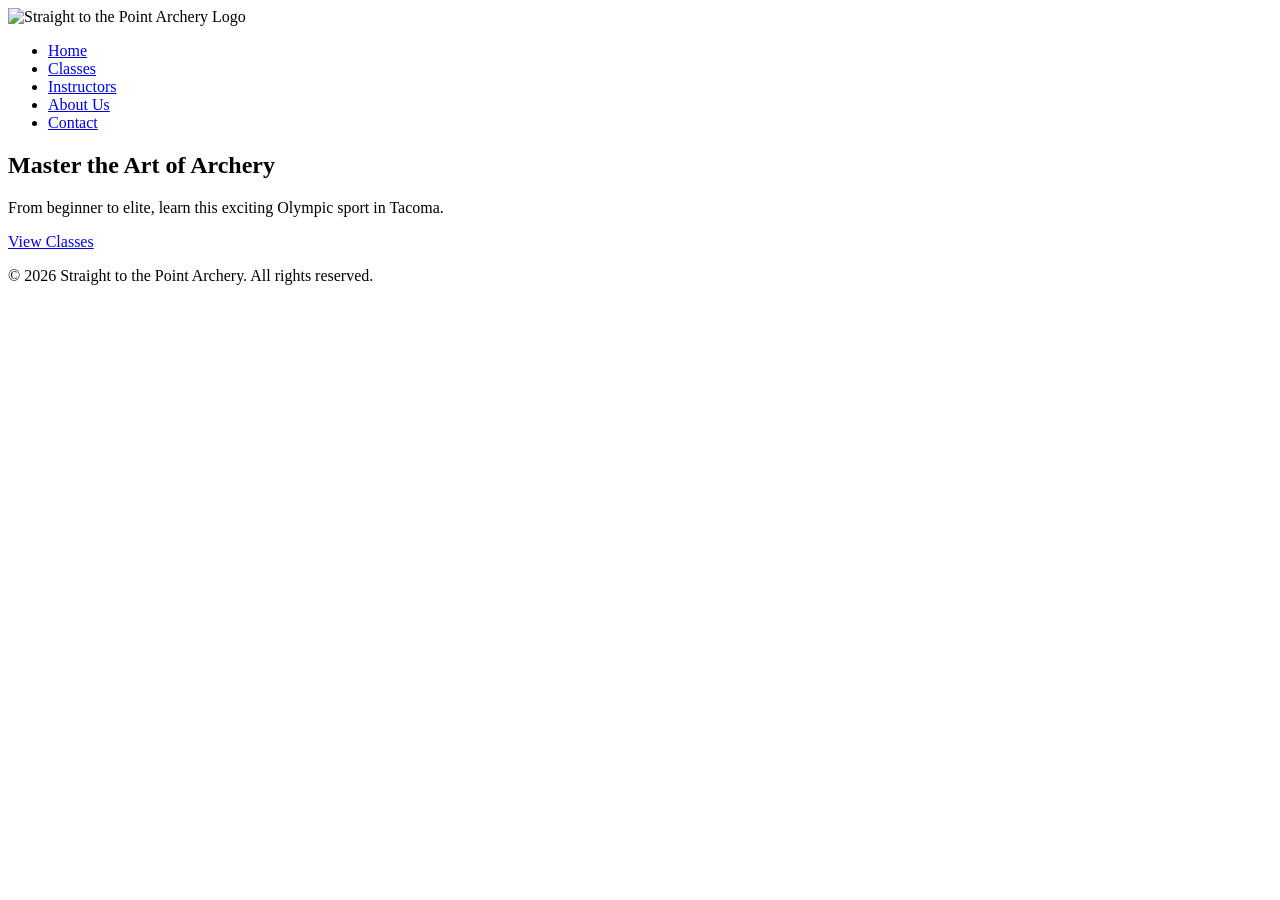
==== index.html @ f56bb9c5 "Initial commit - setup project structure and content" ====
<!DOCTYPE html>
<html lang="en">
<head>
    <meta charset="UTF-8">
    <meta name="viewport" content="width=device-width, initial-scale=1.0">
    <title>Straight to the Point Archery | Home</title>
    <link rel="stylesheet" href="css/styles.css">
</head>
<body>

    <header>
        <img src="images/logo.png" alt="Straight to the Point Archery Logo">
        <nav>
            <ul>
                <li><a href="index.html">Home</a></li>
                <li><a href="classes.html">Classes</a></li>
                <li><a href="instructors.html">Instructors</a></li>
                <li><a href="about.html">About Us</a></li>
                <li><a href="contact.html">Contact</a></li>
            </ul>
        </nav>
    </header>

    <main>
        <section class="hero">
            <h1>Master the Art of Archery</h1>
            <p>From beginner to elite, learn this exciting Olympic sport in Tacoma.</p>
            <a href="classes.html" class="cta-button">View Classes</a>
        </section>
    </main>

    <footer>
        <p>&copy; 2026 Straight to the Point Archery. All rights reserved.</p>
    </footer>

</body>
</html>
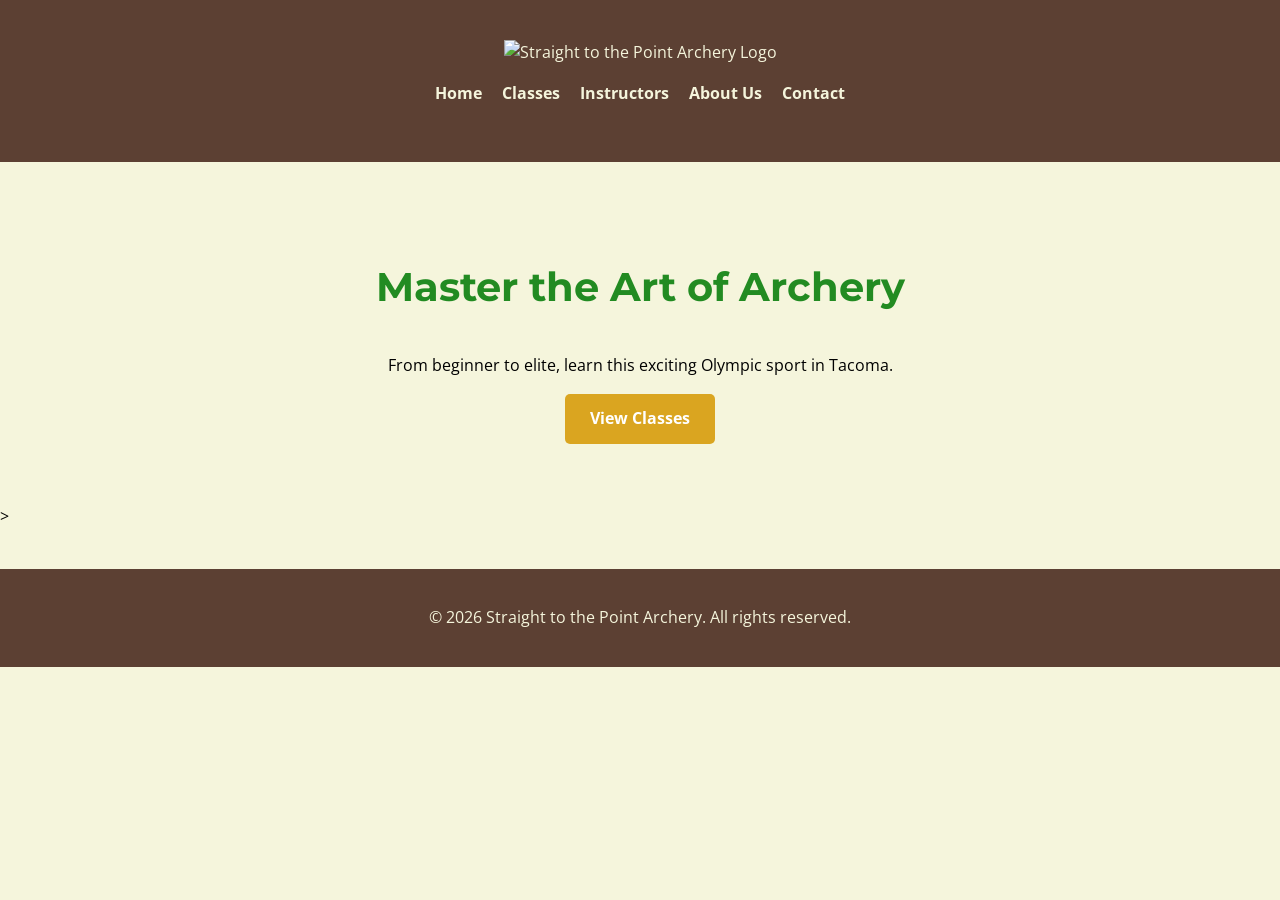
==== commit b7c37879: "Applied Taylor's Style Guide and Google Fonts" ====
--- a/index.html
+++ b/index.html
@@ -4,6 +4,9 @@
     <meta charset="UTF-8">
     <meta name="viewport" content="width=device-width, initial-scale=1.0">
     <title>Straight to the Point Archery | Home</title>
+    <link rel="stylesheet" href="css/styles.css">
+    <link href="https://fonts.googleapis.com/css?family=Montserrat:400,700&display=swap" rel="stylesheet">
+    <link href="https://fonts.googleapis.com/css?family=Open+Sans:400,700&display=swap" rel="stylesheet">
     <link rel="stylesheet" href="css/styles.css">
 </head>
 <body>
@@ -21,13 +24,13 @@
         </nav>
     </header>
 
-    <main>
-        <section class="hero">
-            <h1>Master the Art of Archery</h1>
-            <p>From beginner to elite, learn this exciting Olympic sport in Tacoma.</p>
-            <a href="classes.html" class="cta-button">View Classes</a>
-        </section>
-    </main>
+    <main class="container">
+    <section class="section">
+        <h1>Master the Art of Archery</h1>
+        <p>From beginner to elite, learn this exciting Olympic sport in Tacoma.</p>
+        <a href="classes.html" class="cta-button">View Classes</a>
+    </section>
+</main>>
 
     <footer>
         <p>&copy; 2026 Straight to the Point Archery. All rights reserved.</p>
--- a/css/styles.css
+++ b/css/styles.css
@@ -0,0 +1,95 @@
+/* 1. Define Variables - Taylor's Palette */
+:root {
+    --forest-green: #228B22;
+    --deep-brown: #5C4033;
+    --gold-accent: #DAA520;
+    --cream-white: #F5F5DC;
+}
+
+/* 2. Typography & Base Styles */
+body {
+    font-family: 'Open Sans', sans-serif; /* Base font */
+    background-color: var(--cream-white);
+    color: #000;
+    margin: 0;
+    padding: 0;
+    line-height: 1.6;
+}
+
+h1, h2, h3, h4, h5, h6 {
+    font-family: 'Montserrat', sans-serif; /* Heading font */
+    font-weight: bold;
+    color: var(--forest-green);
+}
+
+h1 { font-size: 2.5em; }
+h2 { font-size: 2em; }
+
+/* 3. Header & Footer (Using Deep Brown) */
+header {
+    background-color: var(--deep-brown);
+    color: var(--cream-white);
+    padding: 40px 0;
+    text-align: center;
+}
+
+footer {
+    background-color: var(--deep-brown);
+    color: var(--cream-white);
+    text-align: center;
+    padding: 20px;
+    margin-top: 40px;
+}
+
+/* 4. Navigation Bar */
+nav ul {
+    list-style: none;
+    display: flex;
+    justify-content: center;
+    gap: 20px;
+    padding: 0;
+    margin-top: 15px;
+}
+
+nav a {
+    color: var(--cream-white);
+    text-decoration: none;
+    font-weight: bold;
+}
+
+nav a:hover {
+    color: var(--gold-accent);
+}
+
+/* 5. Design Elements */
+.container {
+    width: 90%;
+    max-width: 1000px;
+    margin: 0 auto;
+}
+
+.section {
+    padding: 60px 0;
+    text-align: center;
+}
+
+/* 6. Gold Button Style */
+.cta-button {
+    background-color: var(--gold-accent);
+    color: #fff;
+    padding: 12px 25px;
+    border: none;
+    border-radius: 5px;
+    text-decoration: none;
+    font-weight: bold;
+    display: inline-block;
+}
+
+/* 7. Instructor Photo Crop (Para sa Instructors Page) */
+.instructor-photo {
+    width: 200px;
+    height: 200px;
+    border-radius: 50%;
+    object-fit: cover;
+    margin-bottom: 10px;
+}
--- a/css/styles.css
+++ b/css/styles.css
@@ -0,0 +1,95 @@
+/* 1. Define Variables - Taylor's Palette */
+:root {
+    --forest-green: #228B22;
+    --deep-brown: #5C4033;
+    --gold-accent: #DAA520;
+    --cream-white: #F5F5DC;
+}
+
+/* 2. Typography & Base Styles */
+body {
+    font-family: 'Open Sans', sans-serif; /* Base font */
+    background-color: var(--cream-white);
+    color: #000;
+    margin: 0;
+    padding: 0;
+    line-height: 1.6;
+}
+
+h1, h2, h3, h4, h5, h6 {
+    font-family: 'Montserrat', sans-serif; /* Heading font */
+    font-weight: bold;
+    color: var(--forest-green);
+}
+
+h1 { font-size: 2.5em; }
+h2 { font-size: 2em; }
+
+/* 3. Header & Footer (Using Deep Brown) */
+header {
+    background-color: var(--deep-brown);
+    color: var(--cream-white);
+    padding: 40px 0;
+    text-align: center;
+}
+
+footer {
+    background-color: var(--deep-brown);
+    color: var(--cream-white);
+    text-align: center;
+    padding: 20px;
+    margin-top: 40px;
+}
+
+/* 4. Navigation Bar */
+nav ul {
+    list-style: none;
+    display: flex;
+    justify-content: center;
+    gap: 20px;
+    padding: 0;
+    margin-top: 15px;
+}
+
+nav a {
+    color: var(--cream-white);
+    text-decoration: none;
+    font-weight: bold;
+}
+
+nav a:hover {
+    color: var(--gold-accent);
+}
+
+/* 5. Design Elements */
+.container {
+    width: 90%;
+    max-width: 1000px;
+    margin: 0 auto;
+}
+
+.section {
+    padding: 60px 0;
+    text-align: center;
+}
+
+/* 6. Gold Button Style */
+.cta-button {
+    background-color: var(--gold-accent);
+    color: #fff;
+    padding: 12px 25px;
+    border: none;
+    border-radius: 5px;
+    text-decoration: none;
+    font-weight: bold;
+    display: inline-block;
+}
+
+/* 7. Instructor Photo Crop (Para sa Instructors Page) */
+.instructor-photo {
+    width: 200px;
+    height: 200px;
+    border-radius: 50%;
+    object-fit: cover;
+    margin-bottom: 10px;
+}
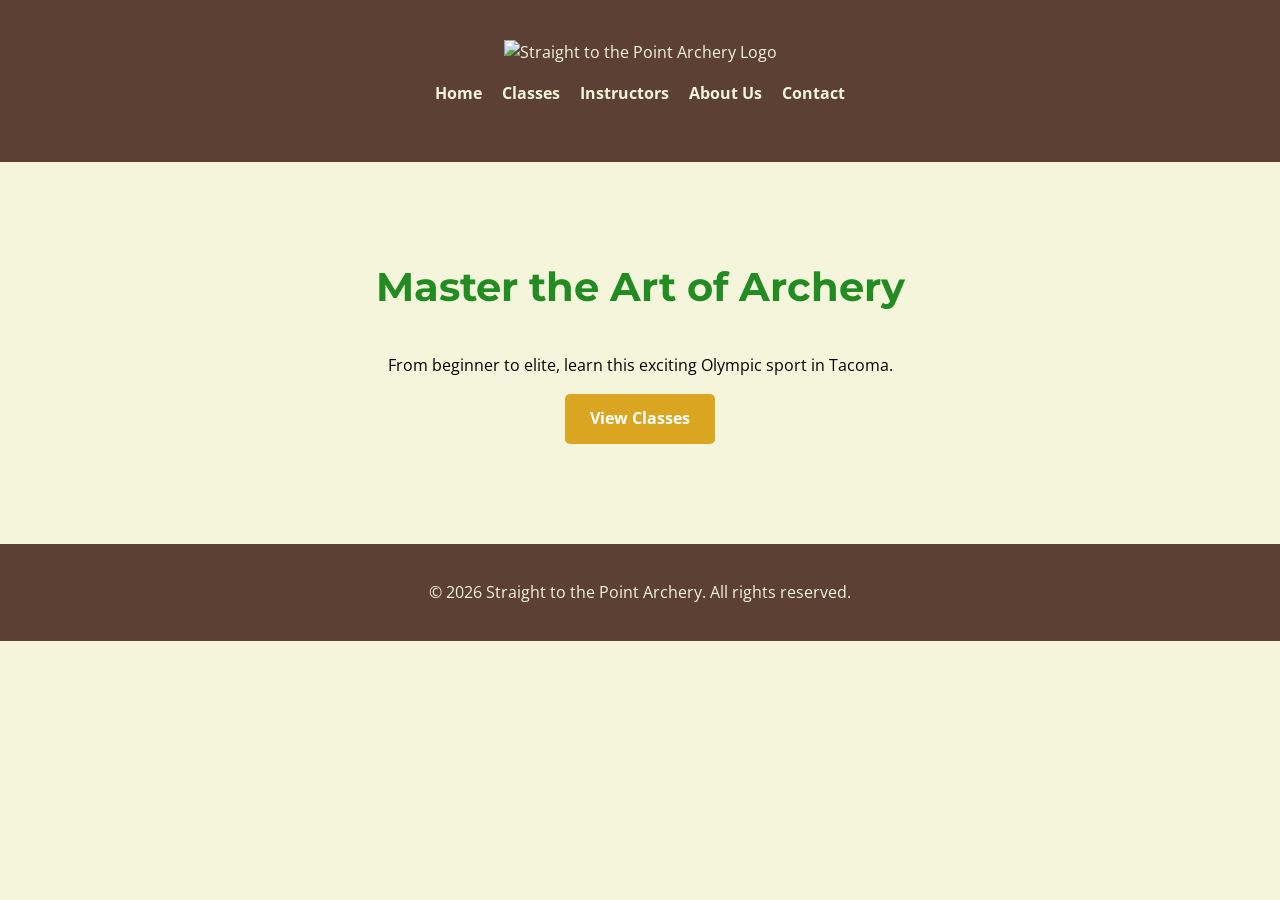
==== commit 18ded1e7: "Finished Module 3 Part 1 styling for all pages" ====
--- a/index.html
+++ b/index.html
@@ -4,7 +4,6 @@
     <meta charset="UTF-8">
     <meta name="viewport" content="width=device-width, initial-scale=1.0">
     <title>Straight to the Point Archery | Home</title>
-    <link rel="stylesheet" href="css/styles.css">
     <link href="https://fonts.googleapis.com/css?family=Montserrat:400,700&display=swap" rel="stylesheet">
     <link href="https://fonts.googleapis.com/css?family=Open+Sans:400,700&display=swap" rel="stylesheet">
     <link rel="stylesheet" href="css/styles.css">
@@ -25,12 +24,12 @@
     </header>
 
     <main class="container">
-    <section class="section">
-        <h1>Master the Art of Archery</h1>
-        <p>From beginner to elite, learn this exciting Olympic sport in Tacoma.</p>
-        <a href="classes.html" class="cta-button">View Classes</a>
-    </section>
-</main>>
+        <section class="section">
+            <h1>Master the Art of Archery</h1>
+            <p>From beginner to elite, learn this exciting Olympic sport in Tacoma.</p>
+            <a href="classes.html" class="cta-button">View Classes</a>
+        </section>
+    </main>
 
     <footer>
         <p>&copy; 2026 Straight to the Point Archery. All rights reserved.</p>
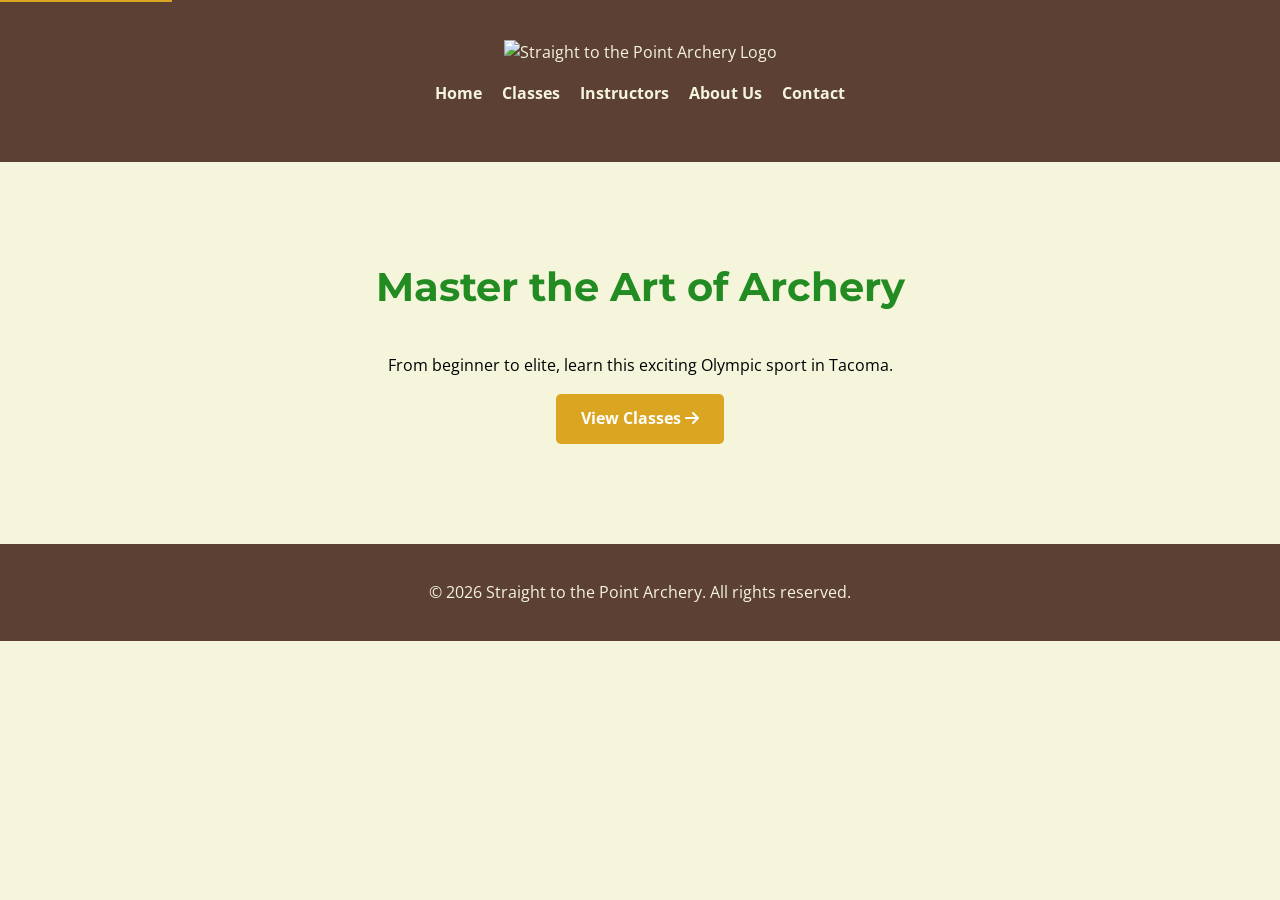
==== commit 0f736ffc: "Applied skip links, Font Awesome icons, and hover effects" ====
--- a/index.html
+++ b/index.html
@@ -6,9 +6,11 @@
     <title>Straight to the Point Archery | Home</title>
     <link href="https://fonts.googleapis.com/css?family=Montserrat:400,700&display=swap" rel="stylesheet">
     <link href="https://fonts.googleapis.com/css?family=Open+Sans:400,700&display=swap" rel="stylesheet">
+    <link rel="stylesheet" href="https://cdnjs.cloudflare.com/ajax/libs/font-awesome/6.0.0/css/all.min.css">
     <link rel="stylesheet" href="css/styles.css">
 </head>
 <body>
+    <a href="#main-content" class="skip-link">Skip to main content</a>
 
     <header>
         <img src="images/logo.png" alt="Straight to the Point Archery Logo">
@@ -23,17 +25,16 @@
         </nav>
     </header>
 
-    <main class="container">
+    <main id="main-content" class="container">
         <section class="section">
             <h1>Master the Art of Archery</h1>
             <p>From beginner to elite, learn this exciting Olympic sport in Tacoma.</p>
-            <a href="classes.html" class="cta-button">View Classes</a>
+            <a href="classes.html" class="cta-button">View Classes <i class="fas fa-arrow-right"></i></a>
         </section>
     </main>
 
     <footer>
         <p>&copy; 2026 Straight to the Point Archery. All rights reserved.</p>
     </footer>
-
 </body>
 </html>
--- a/css/styles.css
+++ b/css/styles.css
@@ -92,4 +92,73 @@
     border-radius: 50%;
     object-fit: cover;
     margin-bottom: 10px;
+}
+
+/* --- PART 2: FLEXBOX & GRID --- */
+
+/* Navigation Fix para sa Mobile */
+@media (max-width: 768px) {
+    nav ul {
+        flex-direction: column; /* Mag-linya pabalagbag sa cellphone */
+        gap: 10px;
+    }
+}
+
+/* Grid Layout para sa Content */
+.main-content {
+    display: grid;
+    grid-template-columns: repeat(3, 1fr); /* 3 columns sa desktop */
+    grid-gap: 20px;
+}
+
+@media (max-width: 768px) {
+    .main-content {
+        grid-template-columns: 1fr; /* 1 column nalang sa cellphone */
+    }
+}
+
+/* --- PART 4: HOVER & INTERACTIVITY --- */
+
+/* Smooth Transition para sa tanang buttons ug links */
+a, .cta-button, button {
+    transition: all 0.3s ease;
+}
+
+/* Hover Effect sa Gold Button */
+.cta-button:hover {
+    background-color: #b8860b; /* Darker Gold */
+    transform: scale(1.05); /* Mo-dako og gamay */
+    box-shadow: 0 4px 8px rgba(0,0,0,0.2);
+}
+
+/* Hover Effect sa Navigation Links */
+nav ul li a:hover {
+    color: var(--gold-accent);
+    text-decoration: underline;
+}
+
+/* Image Hover Animation */
+.instructor-photo:hover {
+    transform: scale(1.1); /* Mo-zoom ang nawong sa instructor */
+    border: 3px solid var(--gold-accent);
+}
+
+/* Accessibility: Focus State */
+a:focus, button:focus {
+    outline: 3px solid var(--forest-green);
+    outline-offset: 2px;
+}
+
+.skip-link {
+    position: absolute;
+    top: -40px;
+    left: 0;
+    background: var(--gold-accent);
+    color: white;
+    padding: 8px;
+    z-index: 100;
+}
+
+.skip-link:focus {
+    top: 0; /* Mogawas ra siya kung i-tab sa keyboard */
 }
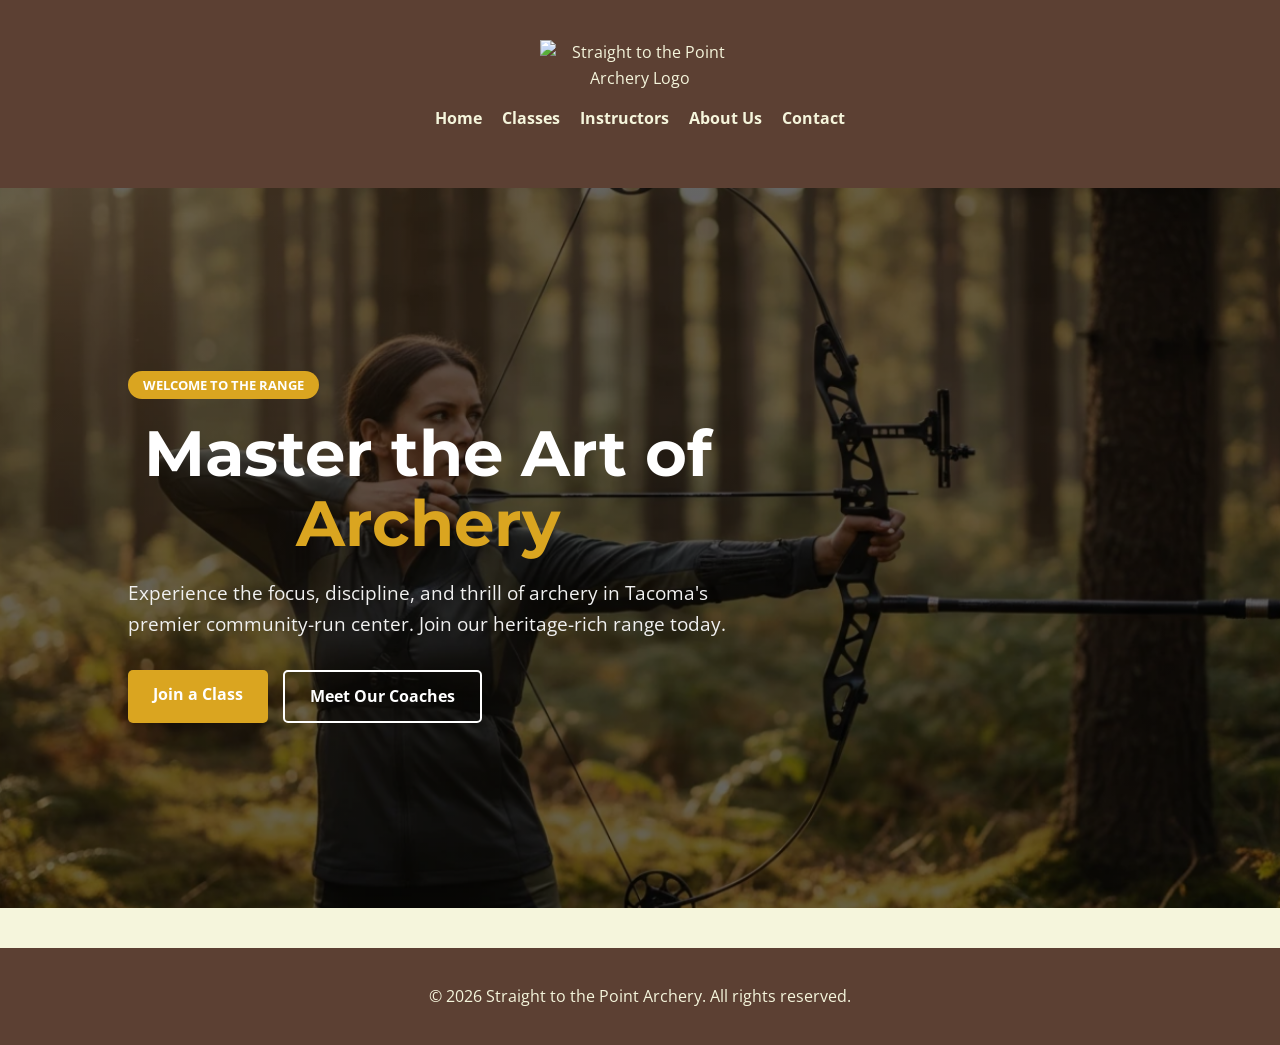
==== commit 0818d6db: "Updated" ====
--- a/index.html
+++ b/index.html
@@ -11,7 +11,6 @@
 </head>
 <body>
     <a href="#main-content" class="skip-link">Skip to main content</a>
-
     <header>
         <img src="images/logo.png" alt="Straight to the Point Archery Logo">
         <nav>
@@ -24,15 +23,20 @@
             </ul>
         </nav>
     </header>
-
-    <main id="main-content" class="container">
-        <section class="section">
-            <h1>Master the Art of Archery</h1>
-            <p>From beginner to elite, learn this exciting Olympic sport in Tacoma.</p>
-            <a href="classes.html" class="cta-button">View Classes <i class="fas fa-arrow-right"></i></a>
-        </section>
-    </main>
-
+    <main id="main-content">
+    <section class="hero">
+        <div class="hero-content">
+            <span class="badge">Welcome to the Range</span>
+            <h1>Master the Art of <br><span class="highlight">Archery</span></h1>
+            <p>Experience the focus, discipline, and thrill of archery in Tacoma's premier community-run center. Join our heritage-rich range today.</p>
+            
+            <div class="hero-buttons">
+                <a href="classes.html" class="cta-button">Join a Class</a>
+                <a href="instructors.html" class="secondary-button">Meet Our Coaches</a>
+            </div>
+        </div>
+    </section>
+</main>
     <footer>
         <p>&copy; 2026 Straight to the Point Archery. All rights reserved.</p>
     </footer>
--- a/css/styles.css
+++ b/css/styles.css
@@ -8,29 +8,36 @@
 
 /* 2. Typography & Base Styles */
 body {
-    font-family: 'Open Sans', sans-serif; /* Base font */
+    font-family: 'Open Sans', sans-serif;
     background-color: var(--cream-white);
-    color: #000;
+    color: #333;
     margin: 0;
     padding: 0;
     line-height: 1.6;
 }
 
 h1, h2, h3, h4, h5, h6 {
-    font-family: 'Montserrat', sans-serif; /* Heading font */
+    font-family: 'Montserrat', sans-serif;
     font-weight: bold;
     color: var(--forest-green);
 }
 
-h1 { font-size: 2.5em; }
+h1 { font-size: 2.5em; text-align: center; }
 h2 { font-size: 2em; }
 
-/* 3. Header & Footer (Using Deep Brown) */
+/* 3. Header & Footer */
 header {
     background-color: var(--deep-brown);
     color: var(--cream-white);
     padding: 40px 0;
     text-align: center;
+}
+
+header img {
+    max-width: 200px;
+    height: auto;
+    display: block;
+    margin: 0 auto 15px;
 }
 
 footer {
@@ -57,20 +64,15 @@
     font-weight: bold;
 }
 
-nav a:hover {
-    color: var(--gold-accent);
-}
-
 /* 5. Design Elements */
 .container {
     width: 90%;
-    max-width: 1000px;
+    max-width: 1100px;
     margin: 0 auto;
 }
 
 .section {
     padding: 60px 0;
-    text-align: center;
 }
 
 /* 6. Gold Button Style */
@@ -85,65 +87,84 @@
     display: inline-block;
 }
 
-/* 7. Instructor Photo Crop (Para sa Instructors Page) */
+/* --- NEW: INSTRUCTORS CARD LAYOUT --- */
+
+.instructors-container {
+    display: grid;
+    grid-template-columns: repeat(3, 1fr); /* 3 columns sa desktop */
+    grid-gap: 30px;
+    padding: 20px 0;
+}
+
+.instructor-card {
+    background: white;
+    padding: 30px;
+    border-radius: 15px;
+    box-shadow: 0 4px 15px rgba(0,0,0,0.1);
+    text-align: center;
+    transition: transform 0.3s ease, box-shadow 0.3s ease;
+    border-bottom: 5px solid var(--gold-accent);
+}
+
+.instructor-card:hover {
+    transform: translateY(-10px);
+    box-shadow: 0 8px 25px rgba(0,0,0,0.2);
+}
+
 .instructor-photo {
-    width: 200px;
-    height: 200px;
+    width: 180px;
+    height: 180px;
     border-radius: 50%;
-    object-fit: cover;
+    border: 5px solid var(--gold-accent);
+    margin-bottom: 20px;
+    object-fit: cover; /* Para dili mapiat */
+    display: inline-block;
+}
+
+.instructor-title {
+    color: var(--gold-accent);
+    font-weight: bold;
+    font-size: 0.9em;
+    text-transform: uppercase;
     margin-bottom: 10px;
-}
-
-/* --- PART 2: FLEXBOX & GRID --- */
-
-/* Navigation Fix para sa Mobile */
+    display: block;
+}
+
+/* --- PART 2: RESPONSIVENESS --- */
+
+@media (max-width: 992px) {
+    .instructors-container {
+        grid-template-columns: repeat(2, 1fr); /* 2 columns sa tablet */
+    }
+}
+
 @media (max-width: 768px) {
     nav ul {
-        flex-direction: column; /* Mag-linya pabalagbag sa cellphone */
+        flex-direction: column;
         gap: 10px;
     }
-}
-
-/* Grid Layout para sa Content */
-.main-content {
-    display: grid;
-    grid-template-columns: repeat(3, 1fr); /* 3 columns sa desktop */
-    grid-gap: 20px;
-}
-
-@media (max-width: 768px) {
-    .main-content {
-        grid-template-columns: 1fr; /* 1 column nalang sa cellphone */
+    .instructors-container {
+        grid-template-columns: 1fr; /* 1 column sa mobile */
     }
 }
 
 /* --- PART 4: HOVER & INTERACTIVITY --- */
 
-/* Smooth Transition para sa tanang buttons ug links */
 a, .cta-button, button {
     transition: all 0.3s ease;
 }
 
-/* Hover Effect sa Gold Button */
 .cta-button:hover {
-    background-color: #b8860b; /* Darker Gold */
-    transform: scale(1.05); /* Mo-dako og gamay */
-    box-shadow: 0 4px 8px rgba(0,0,0,0.2);
-}
-
-/* Hover Effect sa Navigation Links */
+    background-color: #b8860b;
+    transform: scale(1.05);
+}
+
 nav ul li a:hover {
     color: var(--gold-accent);
     text-decoration: underline;
 }
 
-/* Image Hover Animation */
-.instructor-photo:hover {
-    transform: scale(1.1); /* Mo-zoom ang nawong sa instructor */
-    border: 3px solid var(--gold-accent);
-}
-
-/* Accessibility: Focus State */
+/* Accessibility */
 a:focus, button:focus {
     outline: 3px solid var(--forest-green);
     outline-offset: 2px;
@@ -151,14 +172,92 @@
 
 .skip-link {
     position: absolute;
-    top: -40px;
-    left: 0;
+    top: -100px;
+    left: 10px;
     background: var(--gold-accent);
     color: white;
-    padding: 8px;
-    z-index: 100;
+    padding: 10px 20px;
+    z-index: 1000;
+    text-decoration: none;
+    border-radius: 0 0 5px 5px;
+    transition: top 0.3s ease;
 }
 
 .skip-link:focus {
-    top: 0; /* Mogawas ra siya kung i-tab sa keyboard */
+    top: 0;
+}
+
+/* --- HERO SECTION STYLES --- */
+
+.hero {
+    height: 80vh; /* 80% sa gitas-on sa screen */
+    background: linear-gradient(rgba(0, 0, 0, 0.6), rgba(0, 0, 0, 0.6)), 
+                url('../images/hero-bg.png'); /* DIRI NIMO I-ADJUST ANG PHOTO NAME */
+    background-size: cover;
+    background-position: center;
+    display: flex;
+    align-items: center;
+    justify-content: flex-start; /* Isandig sa left ang text */
+    padding: 0 10%;
+    color: white;
+}
+
+.hero-content {
+    max-width: 600px;
+    text-align: left;
+}
+
+.badge {
+    background-color: var(--gold-accent);
+    color: white;
+    padding: 5px 15px;
+    border-radius: 20px;
+    font-size: 0.8em;
+    font-weight: bold;
+    text-transform: uppercase;
+}
+
+.hero h1 {
+    font-size: 4em;
+    color: white; /* Pution nato ang main text */
+    margin: 20px 0;
+    line-height: 1.1;
+}
+
+.highlight {
+    color: var(--gold-accent); /* Kanang pulong nga "Archery" mahimong Gold */
+}
+
+.hero p {
+    font-size: 1.2em;
+    margin-bottom: 30px;
+    color: #f1f1f1;
+}
+
+.hero-buttons {
+    display: flex;
+    gap: 15px;
+}
+
+/* Secondary Button Style (katong transparent) */
+.secondary-button {
+    padding: 12px 25px;
+    border: 2px solid white;
+    color: white;
+    text-decoration: none;
+    font-weight: bold;
+    border-radius: 5px;
+    transition: 0.3s;
+}
+
+.secondary-button:hover {
+    background: white;
+    color: var(--deep-brown);
+}
+
+/* Responsive fix para sa text sa mobile */
+@media (max-width: 768px) {
+    .hero h1 { font-size: 2.5em; }
+    .hero { text-align: center; justify-content: center; padding: 0 5%; }
+    .hero-buttons { flex-direction: column; }
 }
